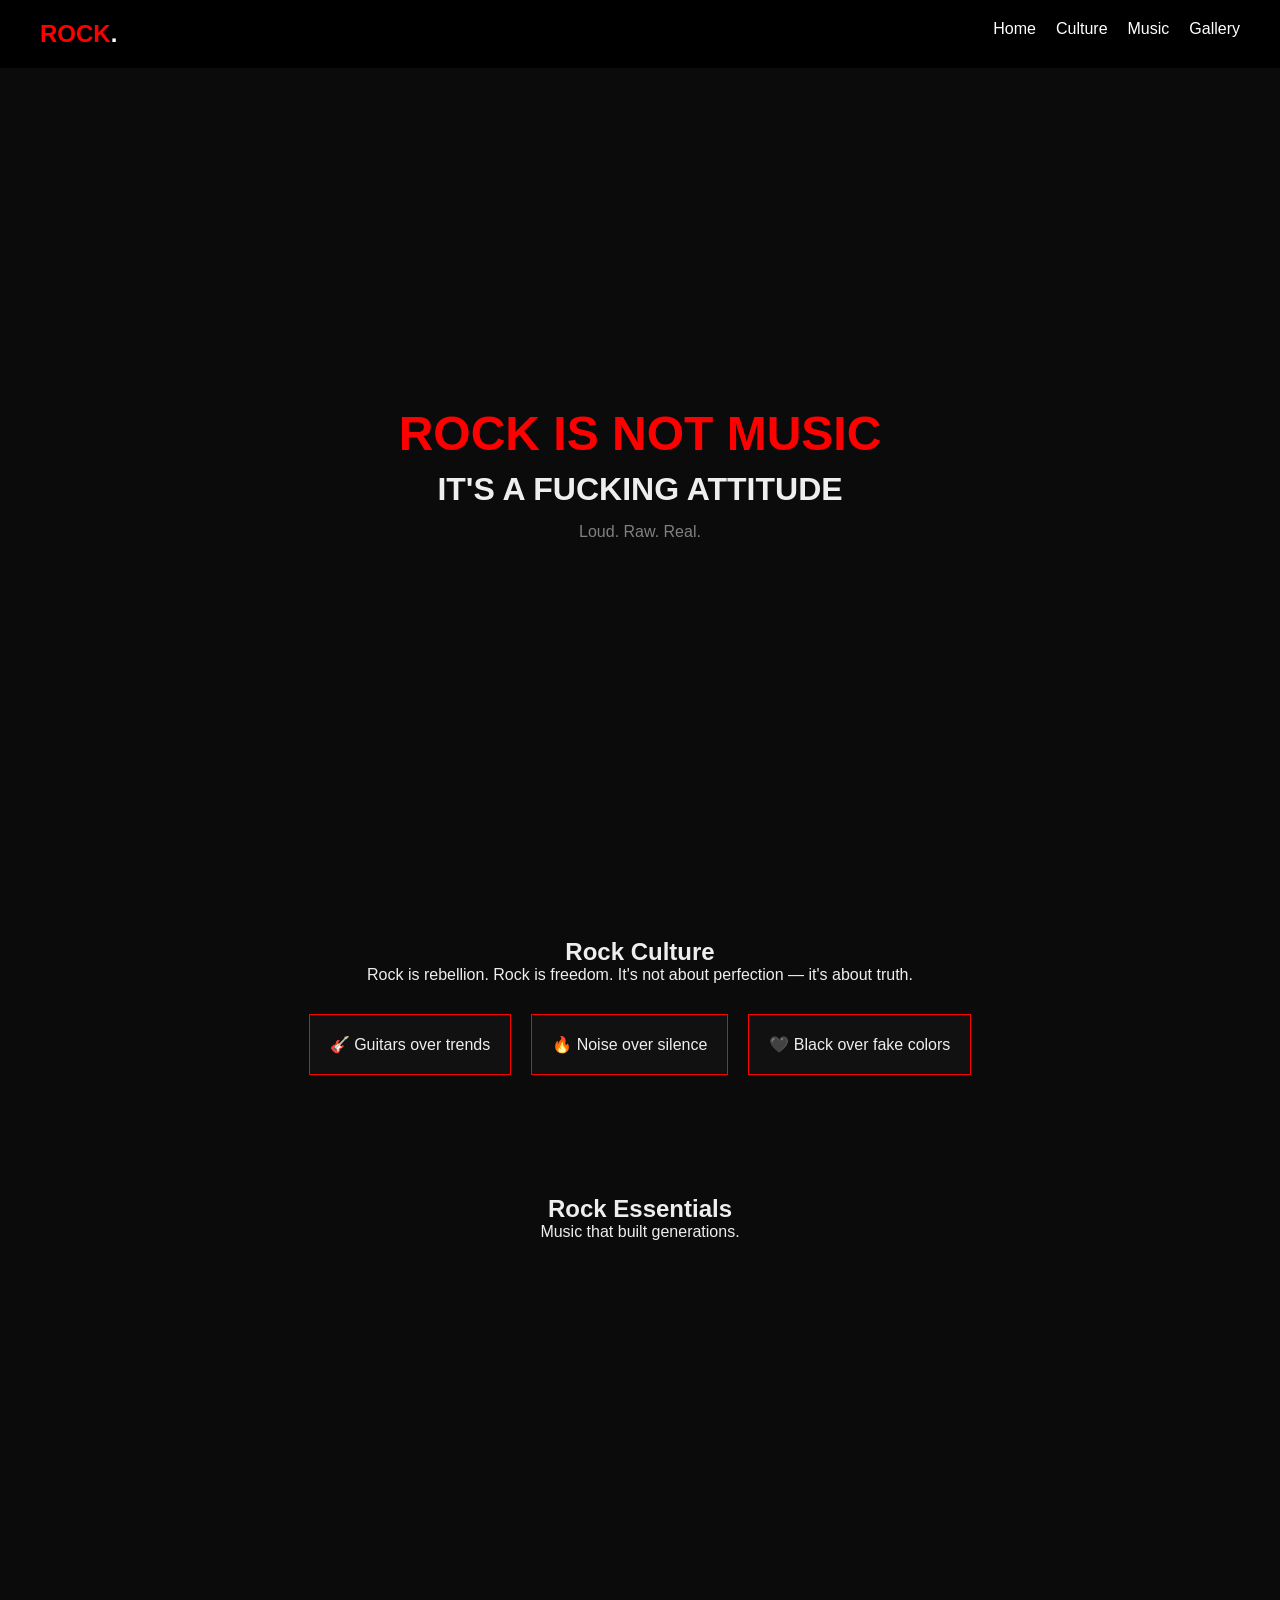
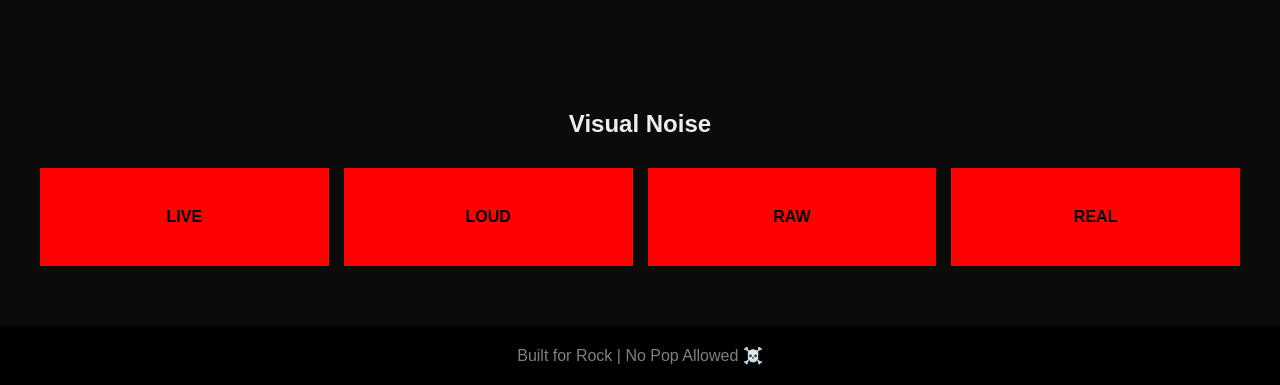
==== index.html @ f583c0b1 "Add files via upload" ====
<!DOCTYPE html>
<html lang="en">
<head>
  <meta charset="UTF-8">
  <title>ROCK IS RELIGION</title>
  <link rel="stylesheet" href="style.css">
</head>
<body>

  <!-- NAVBAR -->
  <nav class="navbar">
    <h1 class="logo">ROCK<span>.</span></h1>
    <ul>
      <li><a href="#home">Home</a></li>
      <li><a href="#culture">Culture</a></li>
      <li><a href="#music">Music</a></li>
      <li><a href="#gallery">Gallery</a></li>
    </ul>
  </nav>

  <!-- HERO -->
  <section class="hero" id="home">
    <h2>ROCK IS NOT MUSIC</h2>
    <h3>IT'S A FUCKING ATTITUDE</h3>
    <p>Loud. Raw. Real.</p>
  </section>

  <!-- CULTURE -->
  <section class="culture" id="culture">
    <h2>Rock Culture</h2>
    <p>
      Rock is rebellion. Rock is freedom.  
      It's not about perfection — it's about truth.
    </p>

    <div class="cards">
      <div class="card">🎸 Guitars over trends</div>
      <div class="card">🔥 Noise over silence</div>
      <div class="card">🖤 Black over fake colors</div>
    </div>
  </section>

  <!-- MUSIC -->
  <section class="music" id="music">
    <h2>Rock Essentials</h2>
    <p>Music that built generations.</p>

    <!-- YouTube Embed -->
    <div class="video">
      <iframe width="560" height="315"
        src="https://www.youtube.com/embed/ktvTqknDobU"
        title="Rock Song"
        frameborder="0"
        allowfullscreen>
      </iframe>
    </div>
  </section>

  <!-- GALLERY -->
  <section class="gallery" id="gallery">
    <h2>Visual Noise</h2>
    <div class="gallery-grid">
      <div class="box">LIVE</div>
      <div class="box">LOUD</div>
      <div class="box">RAW</div>
      <div class="box">REAL</div>
    </div>
  </section>

  <!-- FOOTER -->
  <footer>
    <p>Built for Rock | No Pop Allowed ☠️</p>
  </footer>

</body>
</html>
---- style.css ----
* {
  margin: 0;
  padding: 0;
  box-sizing: border-box;
  font-family: Arial, Helvetica, sans-serif;
}

body {
  background: #0b0b0b;
  color: #eee;
}

/* NAVBAR */
.navbar {
  display: flex;
  justify-content: space-between;
  padding: 20px 40px;
  background: black;
}

.logo {
  color: red;
  font-size: 24px;
}

.logo span {
  color: white;
}

.navbar ul {
  list-style: none;
  display: flex;
  gap: 20px;
}

.navbar a {
  color: white;
  text-decoration: none;
}

/* HERO */
.hero {
  height: 90vh;
  display: flex;
  flex-direction: column;
  justify-content: center;
  align-items: center;
  text-align: center;
}

.hero h2 {
  font-size: 3rem;
  color: red;
}

.hero h3 {
  font-size: 2rem;
  margin-top: 10px;
}

.hero p {
  margin-top: 15px;
  color: gray;
}

/* CULTURE */
.culture {
  padding: 60px 40px;
  text-align: center;
}

.cards {
  display: flex;
  justify-content: center;
  gap: 20px;
  margin-top: 30px;
}

.card {
  background: #111;
  padding: 20px;
  border: 1px solid red;
}

/* MUSIC */
.music {
  padding: 60px 40px;
  text-align: center;
}

.video {
  margin-top: 30px;
}

/* GALLERY */
.gallery {
  padding: 60px 40px;
  text-align: center;
}

.gallery-grid {
  display: grid;
  grid-template-columns: repeat(4, 1fr);
  gap: 15px;
  margin-top: 30px;
}

.box {
  background: red;
  color: black;
  padding: 40px;
  font-weight: bold;
}

/* FOOTER */
footer {
  background: black;
  text-align: center;
  padding: 20px;
  color: gray;
}
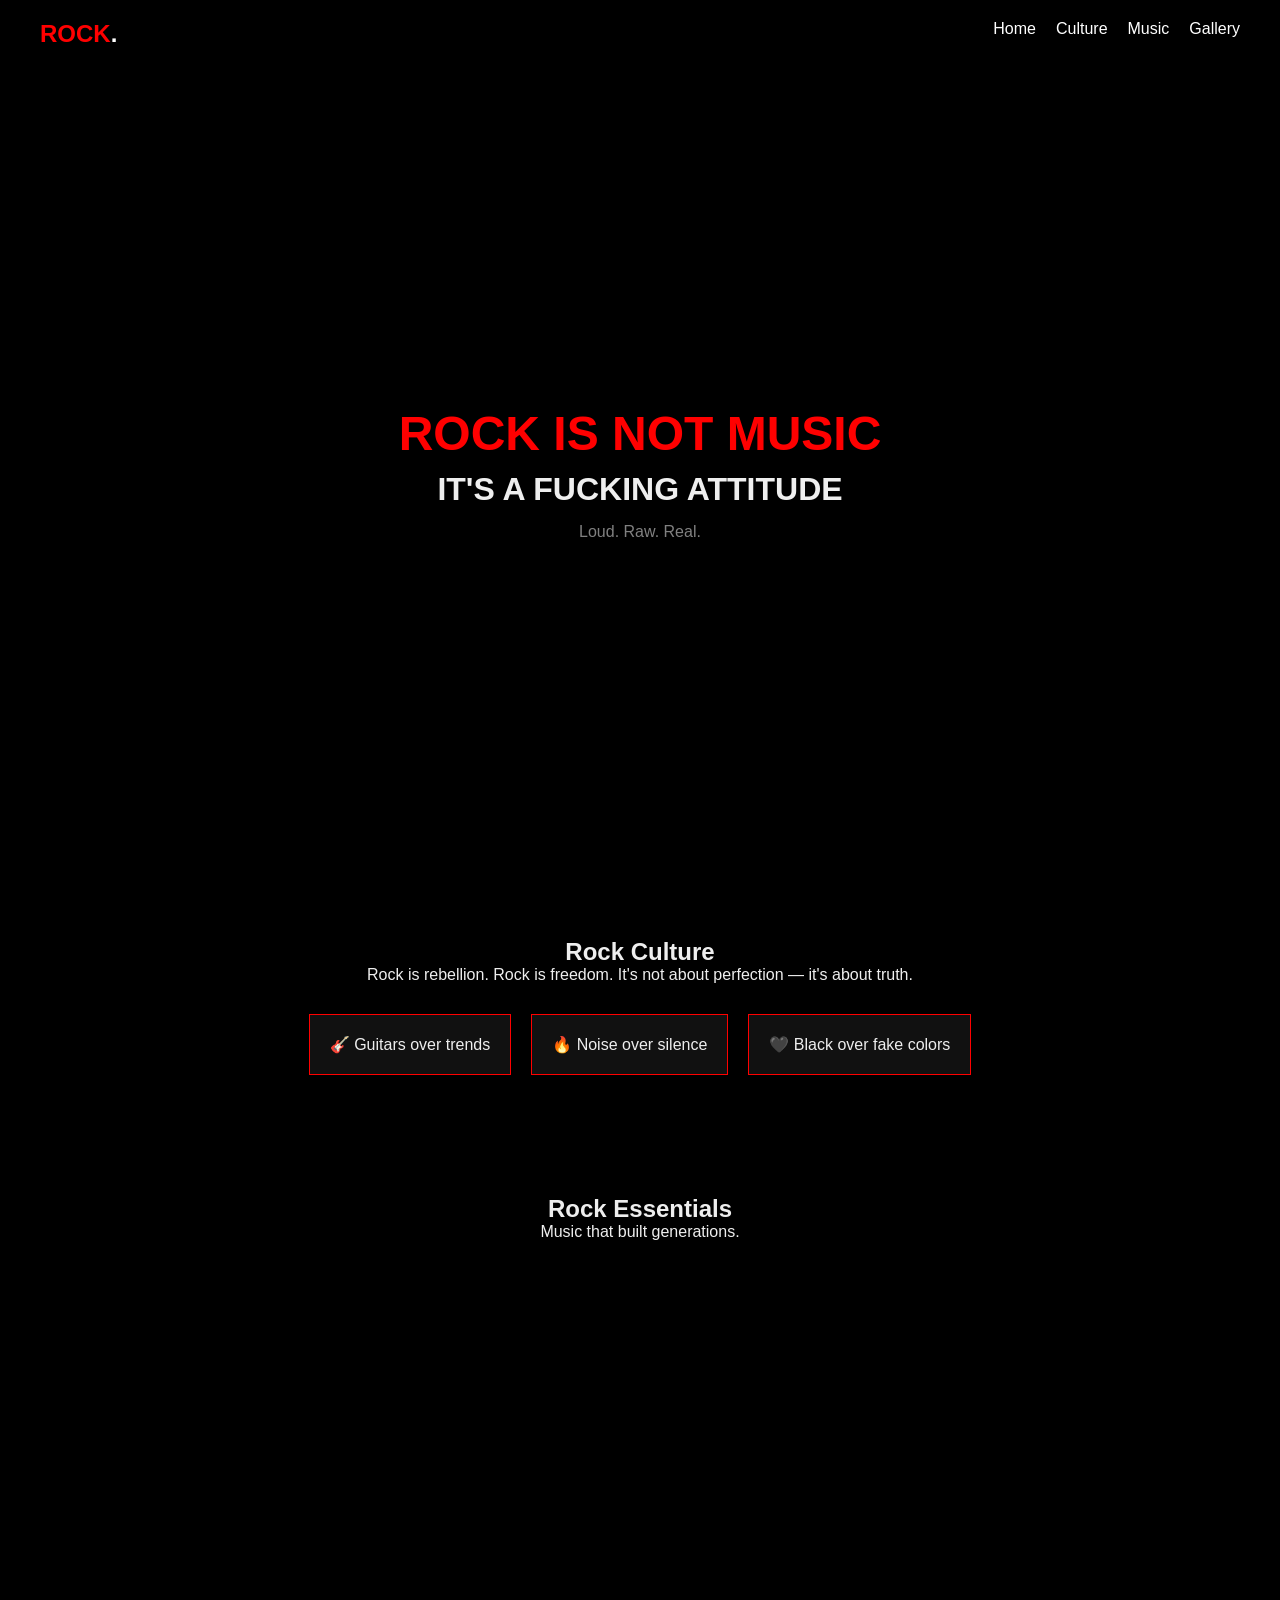
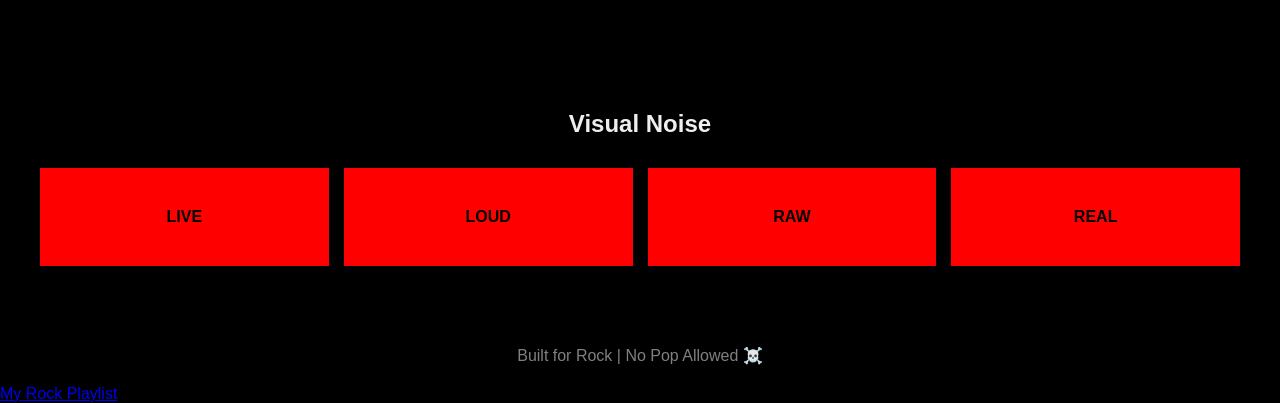
==== commit 11963d1b: "Add files via upload" ====
--- a/index.html
+++ b/index.html
@@ -1,11 +1,44 @@
 <!DOCTYPE html>
 <html lang="en">
 <head>
-  <meta charset="UTF-8">
+  <meta charset="UTF-8"; name="viewport" content="width=device-width, initial-scale=1">
   <title>ROCK IS RELIGION</title>
   <link rel="stylesheet" href="style.css">
+
+
+  <style>
+    body {
+      margin: 0;
+      min-height: 100vh;
+
+      background-image: url("4k-abstract-background-with-animated-neon-lines-go-down-laser-rays-tracks.jpg");
+      background-size: 100% auto;
+      background-position: center top;
+      background-repeat: no-repeat;
+      background-attachment: fixed;
+      background-color: black;
+    }
+
+    .center-text {
+      color: red;
+      text-align: center;
+      margin-top: 40vh;
+      font-size: 48px;
+      font-family: Arial, sans-serif;
+      letter-spacing: 2px;
+    }
+
+    .sub {
+      color: white;
+      font-size: 20px;
+      margin-top: 10px;
+      text-align: center;
+      opacity: 0.8;
+    }
+  </style>
 </head>
-<body>
+<body
+>
 
   <!-- NAVBAR -->
   <nav class="navbar">
@@ -72,5 +105,19 @@
     <p>Built for Rock | No Pop Allowed ☠️</p>
   </footer>
 
+
+
+ <!-- playlist -->
+<a href="https://open.spotify.com/playlist/YOUR_PLAYLIST_ID"
+   target="_blank"
+   id="rockBtn">
+  My Rock Playlist
+</a>
+
 </body>
 </html>
+
+
+
+
+
